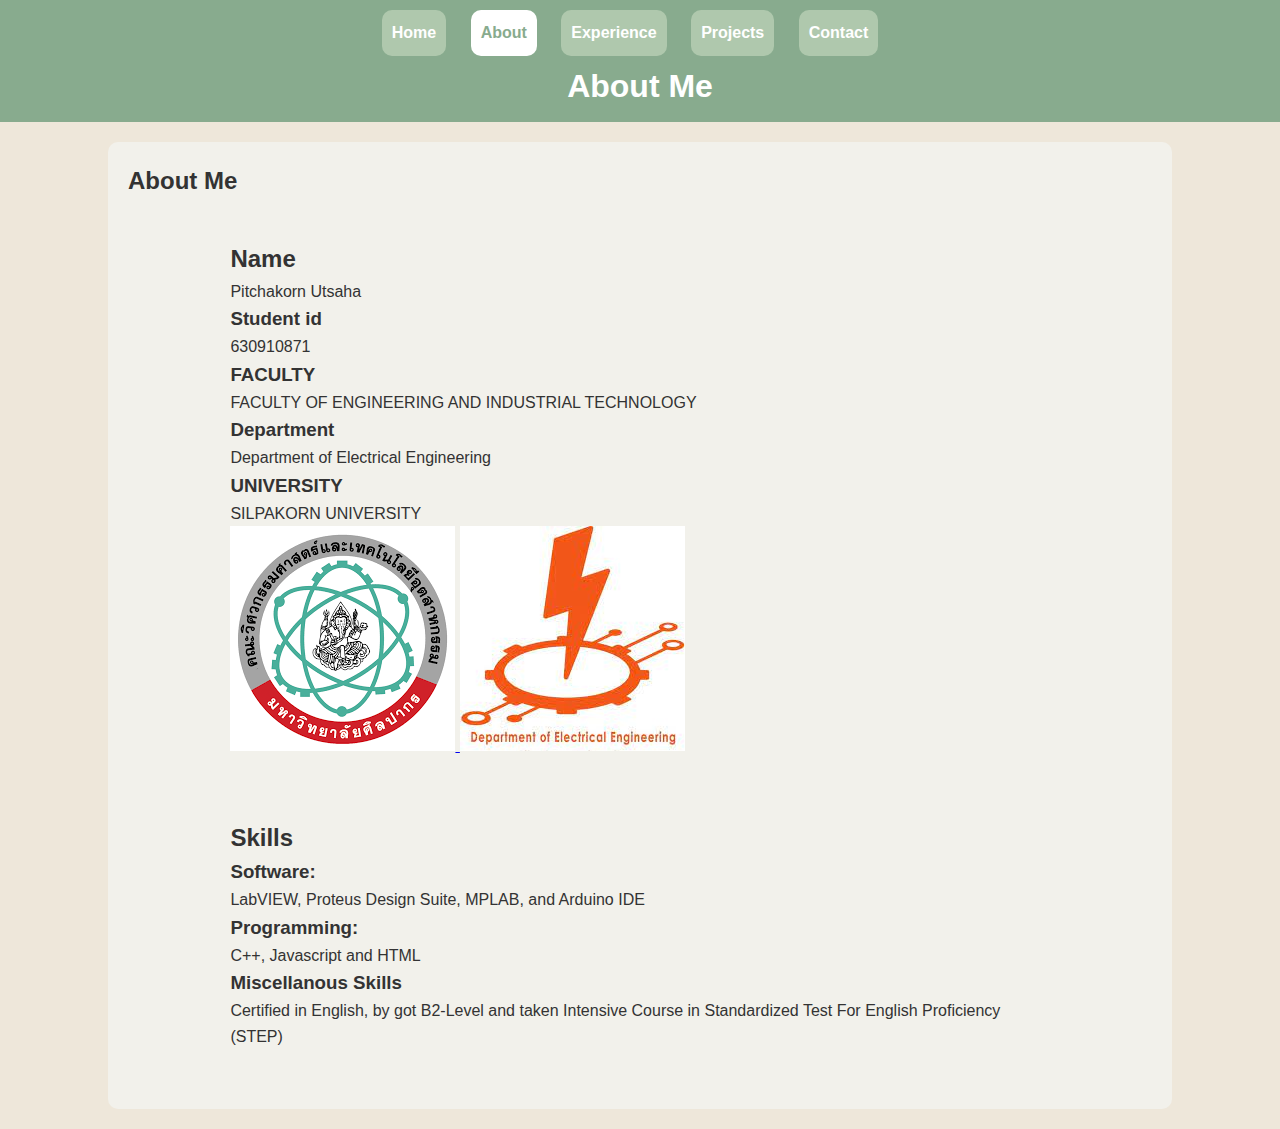
==== about.html @ f89d99f0 "again" ====
<!DOCTYPE html>
<html lang="en">
<head>
    <meta charset="UTF-8">
    <meta name="viewport" content="width=device-width, initial-scale=1.0">
    <link rel="stylesheet" href="../Css/about.css">
    <link rel="stylesheet" href="../Css/styles.css">
    <header>
    <nav>
        <ul>
            <li><a href="index.html">Home</a></li>
            <li><a href="about.html"class="selected">About</a></li>
            <li><a href="experience.html">Experience</a></li>
            <li><a href="projects.html">Projects</a></li>
            <li><a href="contact.html">Contact</a></li>
        </ul>
    </nav>
    <h1>About Me</h1>
</header>
</head>
<body>
    <section>
        <h2>About Me</h2>
        <div id="content2">
            <section>
                <h2>Name</h2>
                <p>Pitchakorn Utsaha</p>
                <h3>Student id</h3>
                <p>630910871</p>
                <h3>FACULTY</h3>
                <p>FACULTY OF ENGINEERING AND INDUSTRIAL TECHNOLOGY</p>
                <h3>Department</h3>
                <p>Department of Electrical Engineering</p>
                <h3>UNIVERSITY</h3>
                <p>SILPAKORN UNIVERSITY</p>
                <a href="../images/sil.png" target="_blank">
                    <img class="img"src="../images/sil.png" alt="Profile Image">
                </a>
                <a href="../images/ee.jpg" target="_blank">
                    <img class="img"src="../images/ee.jpg" alt="Profile Image">
                </a>
            </section>
            <section>
                <h2>Skills</h2>
                <h3>Software:</h3>
                <p>LabVIEW, Proteus Design Suite, MPLAB, and Arduino IDE</p>
                <h3>Programming:</h3> 
                <p>C++, Javascript and HTML</p>
                <h3>Miscellanous Skills</h3>
                <p>Certified in English, by got B2-Level and taken Intensive Course in Standardized Test For English Proficiency (STEP)</p>
            </section>
        </div>
        
    </section>
</body>
</html>
---- Css/about.css ----
section {
    background-color: #F2F1EB;
    border-radius: 10px;
    max-width: 80%;
    margin: 20px auto;
    padding: 20px;
}
---- Css/styles.css ----
/* styles.css */

/* Reset some default styles */
body, h1, h2, h3, p, ul, li {
  margin: 0;
  padding: 0;
}

nav a.selected {
  background-color: #ffffff;
  color: #88AB8E;
  border-radius: 10px;
  padding: 10px;
}

body {
  font-family: 'Arial', sans-serif;
  background-color: #f4f4f4;
  color: #333;
  line-height: 1.6;
}

header {
  background-color: #F2F1EB;
  color: #fff;
  text-align: center;
  padding: 10px;
}

nav ul {
  list-style: none;
}

nav ul li {
  display: inline-block;
  margin-right: 20px;
}

h1 {
  margin-top: 5px;
}

nav a {
  text-decoration: none;
  color: #fff;
  font-weight: bold;
  padding: 10px;
  border-radius: 10px;
  background-color: #AFC8AD;
  display: inline-block;
  text-align: center;
}

nav a {
  transition: transform 0.1s ease; 
}
nav a:hover {
  transform: scale(1.3); 
}

@media screen and (max-width: 600px) {
  nav ul li {
    display: block;
    margin-bottom: 10px;
  }
  nav a {
    width: 100%;
  }
}

#content {
  max-width: 90%;
  margin: 20px auto;
  padding: 20px;
  border-radius: 10px;
  background-color: #fff;
  box-shadow: 0 0 10px rgba(0, 0, 0, 0.1);
}

body {
  background-color: #EEE7DA;
}

header {
  background-color: #88AB8E;
}

#content {
  background-color: #F2F1EB;
}
#content img {
  border-radius: 50%; 
  box-shadow: 0 0 10px rgba(0, 0, 0, 0.5); 
  max-width: 50vw; 
  display: block; 
  margin: 20px auto; 
}

#content img:hover {
  transform: scale(1.1); 
  transition: transform 0.3s ease; 
}
#content2 img:hover {
  transform: scale(1.1); 
  transition: transform 0.3s ease; 
}
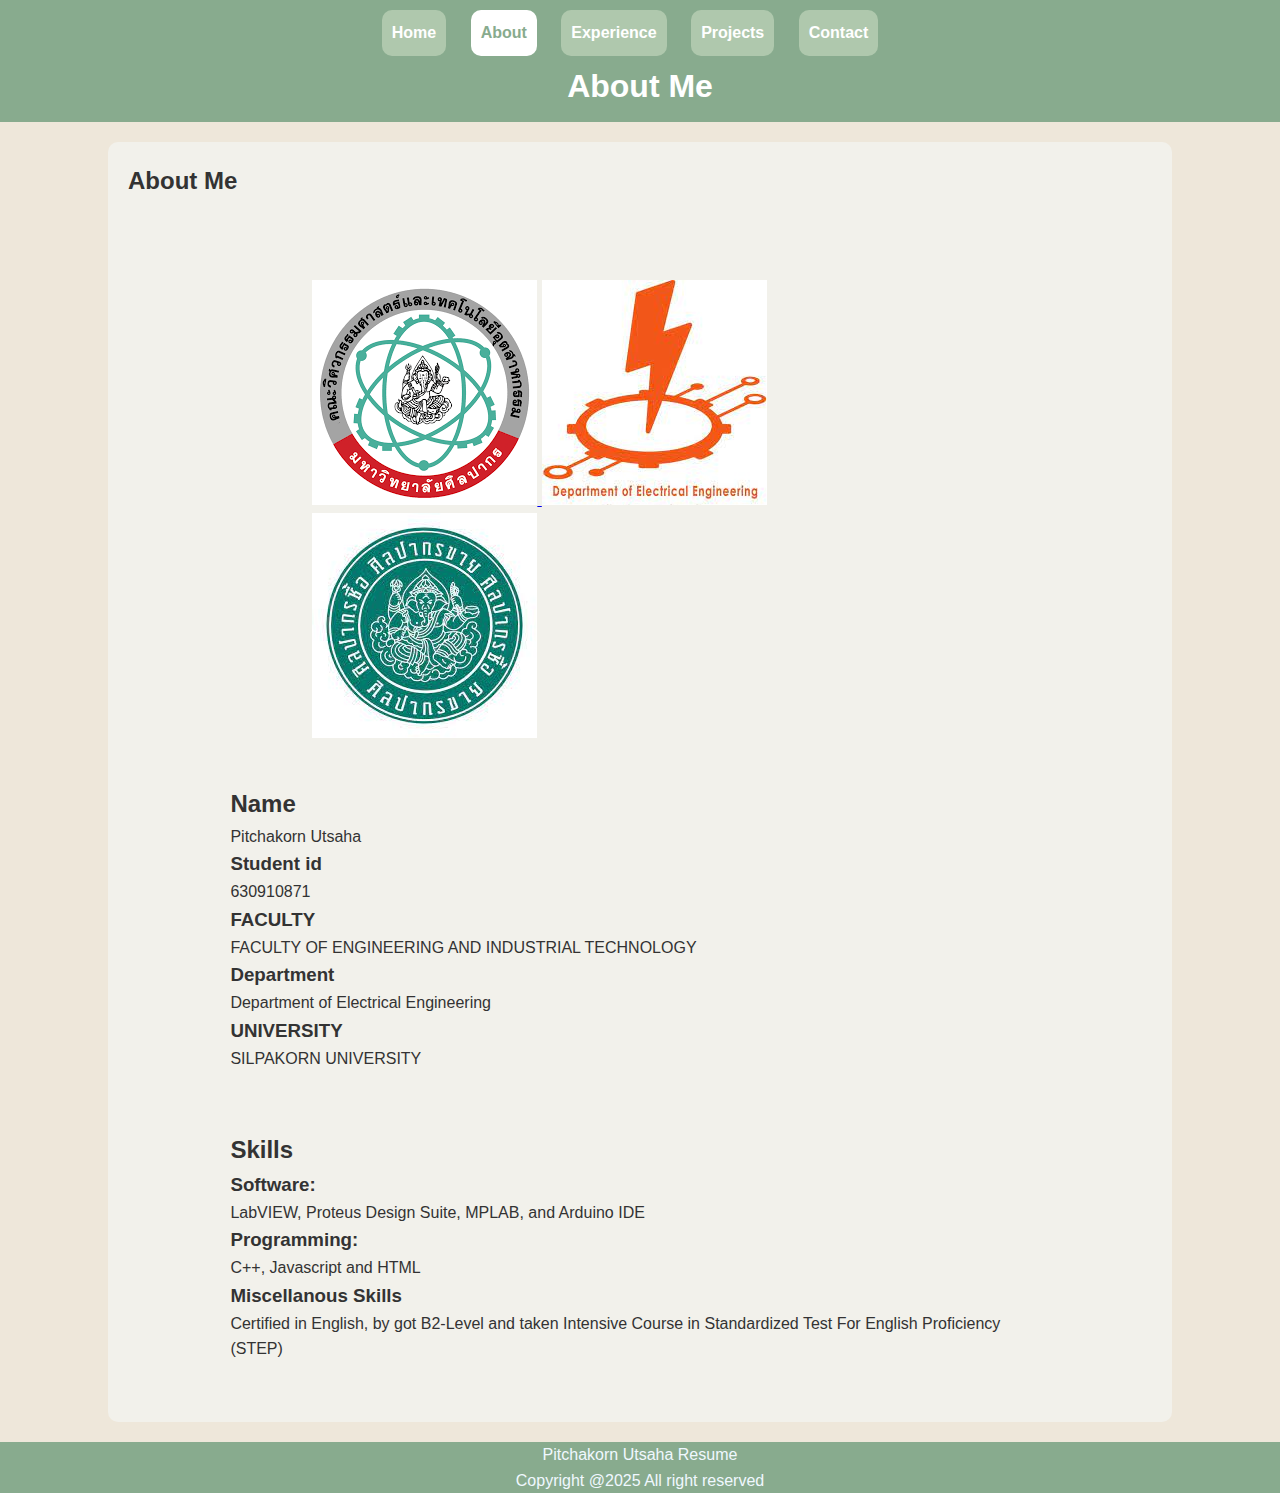
==== commit 9cf9eeb7: "final" ====
--- a/about.html
+++ b/about.html
@@ -3,8 +3,8 @@
 <head>
     <meta charset="UTF-8">
     <meta name="viewport" content="width=device-width, initial-scale=1.0">
-    <link rel="stylesheet" href="../Css/about.css">
-    <link rel="stylesheet" href="../Css/styles.css">
+    <link rel="stylesheet" href="Css/about.css">
+    <link rel="stylesheet" href="Css/styles.css">
     <header>
     <nav>
         <ul>
@@ -21,8 +21,19 @@
 <body>
     <section>
         <h2>About Me</h2>
-        <div id="content2">
+        <div>
             <section>
+                <section>
+                    <a href="images/sil.png" target="_blank">
+                        <img class="img"src="images/sil.png" alt="Profile Image">
+                    </a>
+                    <a href="images/ee.jpg" target="_blank">
+                        <img class="img"src="images/ee.jpg" alt="Profile Image">
+                    </a>
+                    <a href="images/sil2.jpg" target="_blank">
+                        <img class="img"src="images/sil2.jpg" alt="Profile Image">
+                    </a>
+                </section>
                 <h2>Name</h2>
                 <p>Pitchakorn Utsaha</p>
                 <h3>Student id</h3>
@@ -33,13 +44,8 @@
                 <p>Department of Electrical Engineering</p>
                 <h3>UNIVERSITY</h3>
                 <p>SILPAKORN UNIVERSITY</p>
-                <a href="../images/sil.png" target="_blank">
-                    <img class="img"src="../images/sil.png" alt="Profile Image">
-                </a>
-                <a href="../images/ee.jpg" target="_blank">
-                    <img class="img"src="../images/ee.jpg" alt="Profile Image">
-                </a>
             </section>
+            
             <section>
                 <h2>Skills</h2>
                 <h3>Software:</h3>
@@ -50,7 +56,14 @@
                 <p>Certified in English, by got B2-Level and taken Intensive Course in Standardized Test For English Proficiency (STEP)</p>
             </section>
         </div>
-        
     </section>
+    <footer style="background-color: #88AB8E;">
+        <div class="container">
+          <div>
+            <p style="text-align: center;  color: aliceblue;">Pitchakorn Utsaha Resume</p>
+            <p style="text-align: center;  color: aliceblue;">Copyright @2025 All right reserved</p>
+          </div>
+        </div>
+      </footer>
 </body>
 </html>
--- a/Css/about.css
+++ b/Css/about.css
@@ -5,3 +5,4 @@
     margin: 20px auto;
     padding: 20px;
 }
+
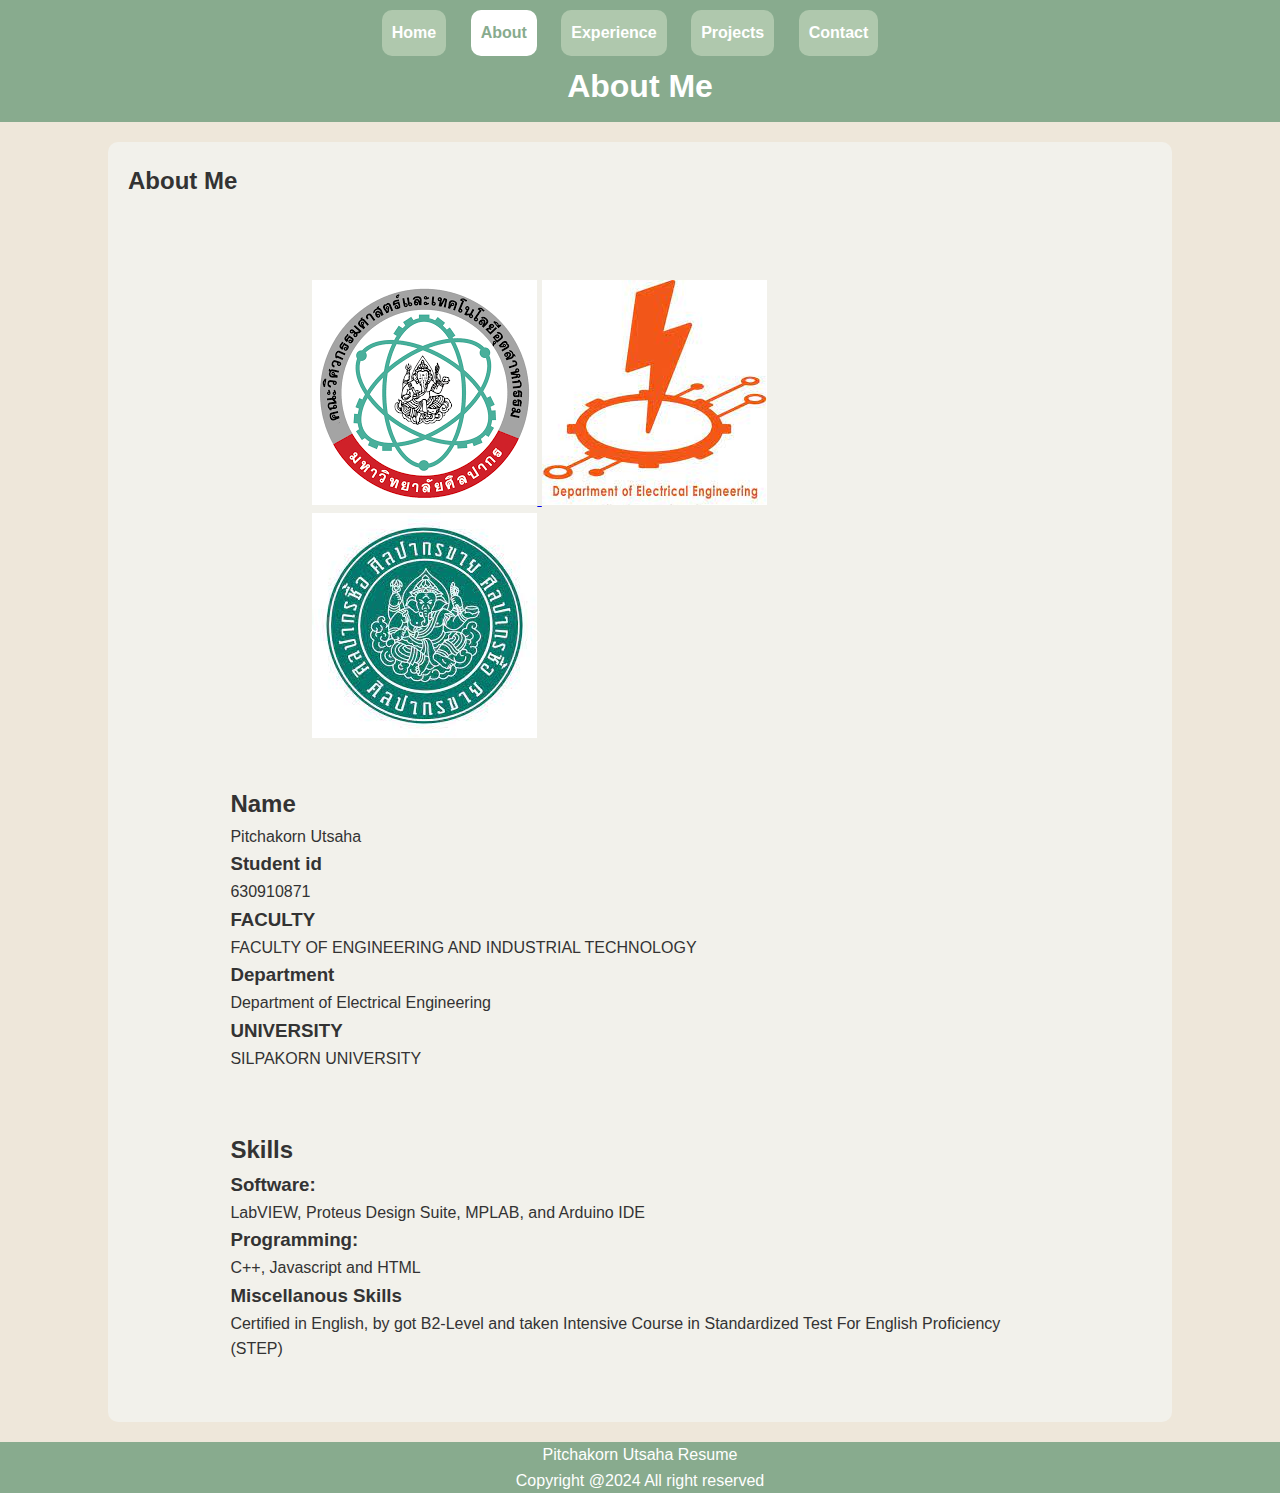
==== commit 29fd4dbd: "final2" ====
--- a/about.html
+++ b/about.html
@@ -60,8 +60,8 @@
     <footer style="background-color: #88AB8E;">
         <div class="container">
           <div>
-            <p style="text-align: center;  color: aliceblue;">Pitchakorn Utsaha Resume</p>
-            <p style="text-align: center;  color: aliceblue;">Copyright @2025 All right reserved</p>
+            <p style="text-align: center;  color: rgb(255, 255, 255);">Pitchakorn Utsaha Resume</p>
+            <p style="text-align: center;  color: rgb(255, 255, 255);">Copyright @2024 All right reserved</p>
           </div>
         </div>
       </footer>
